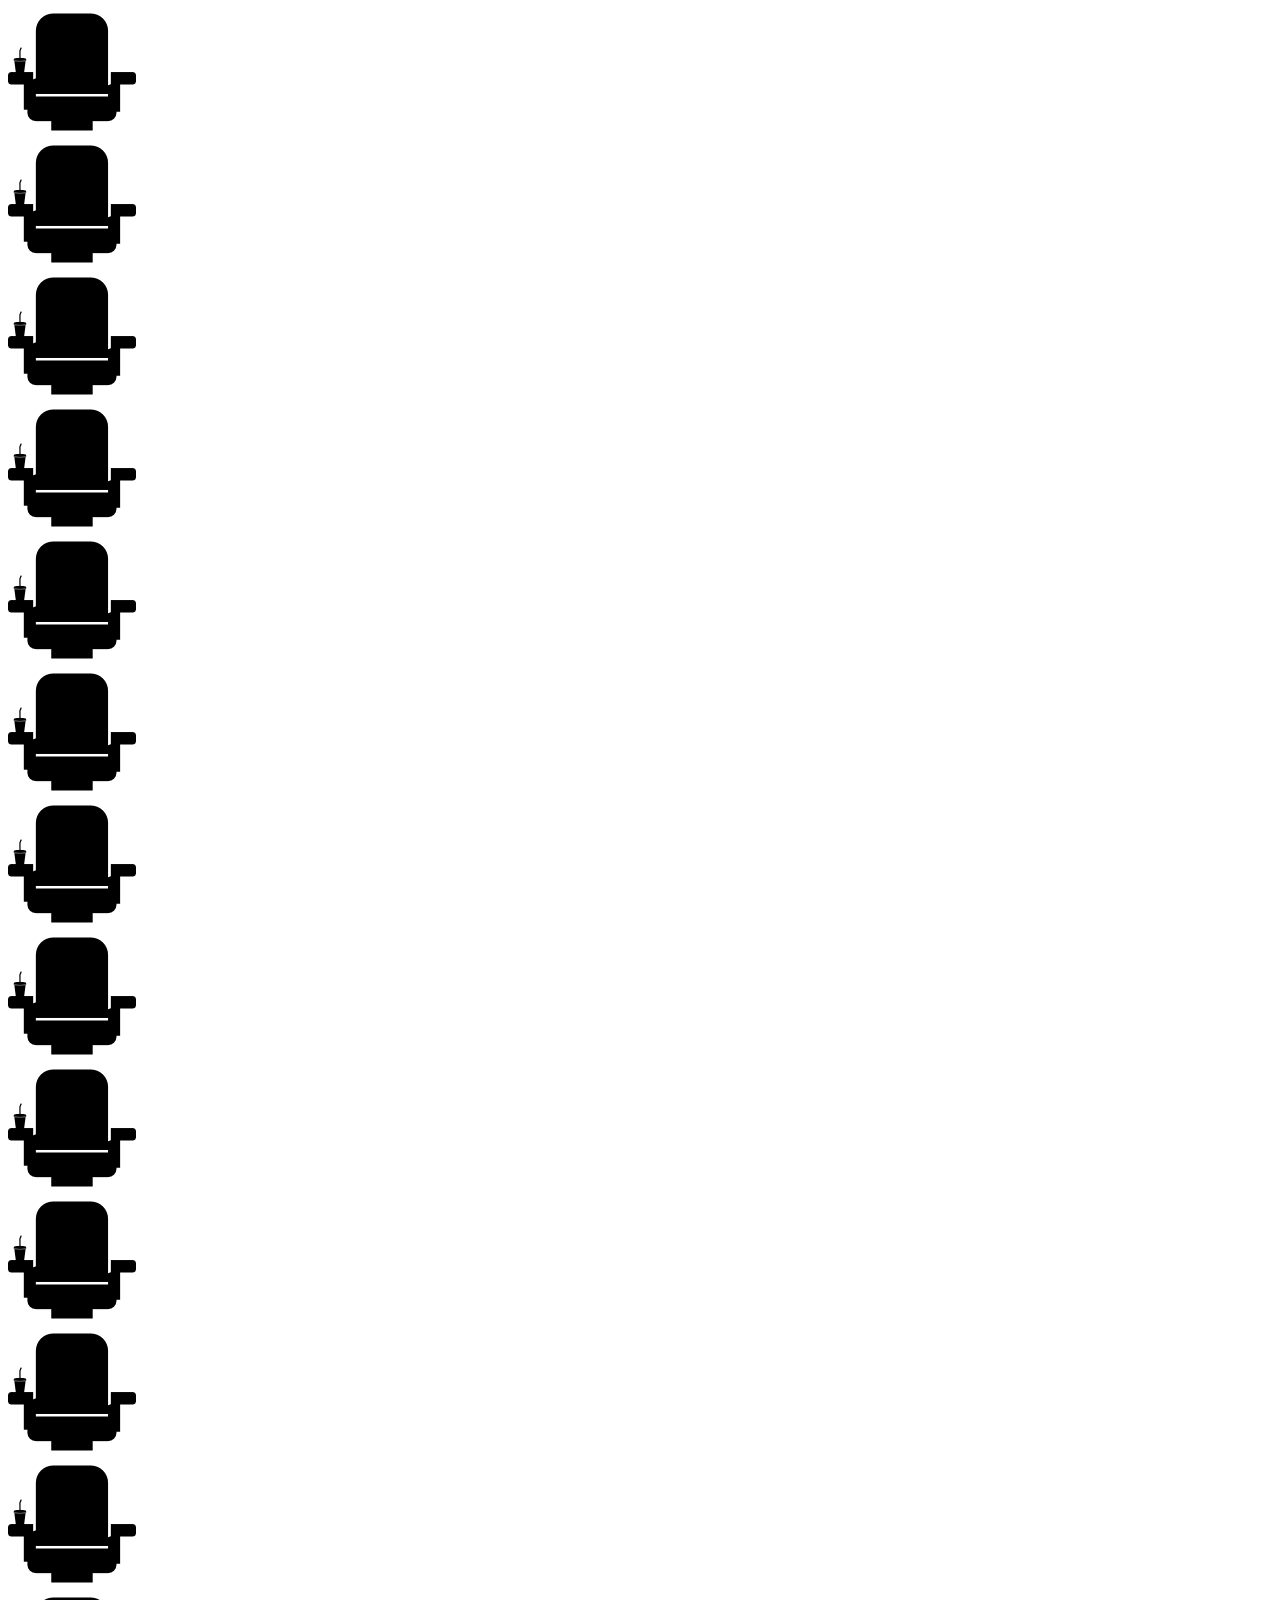
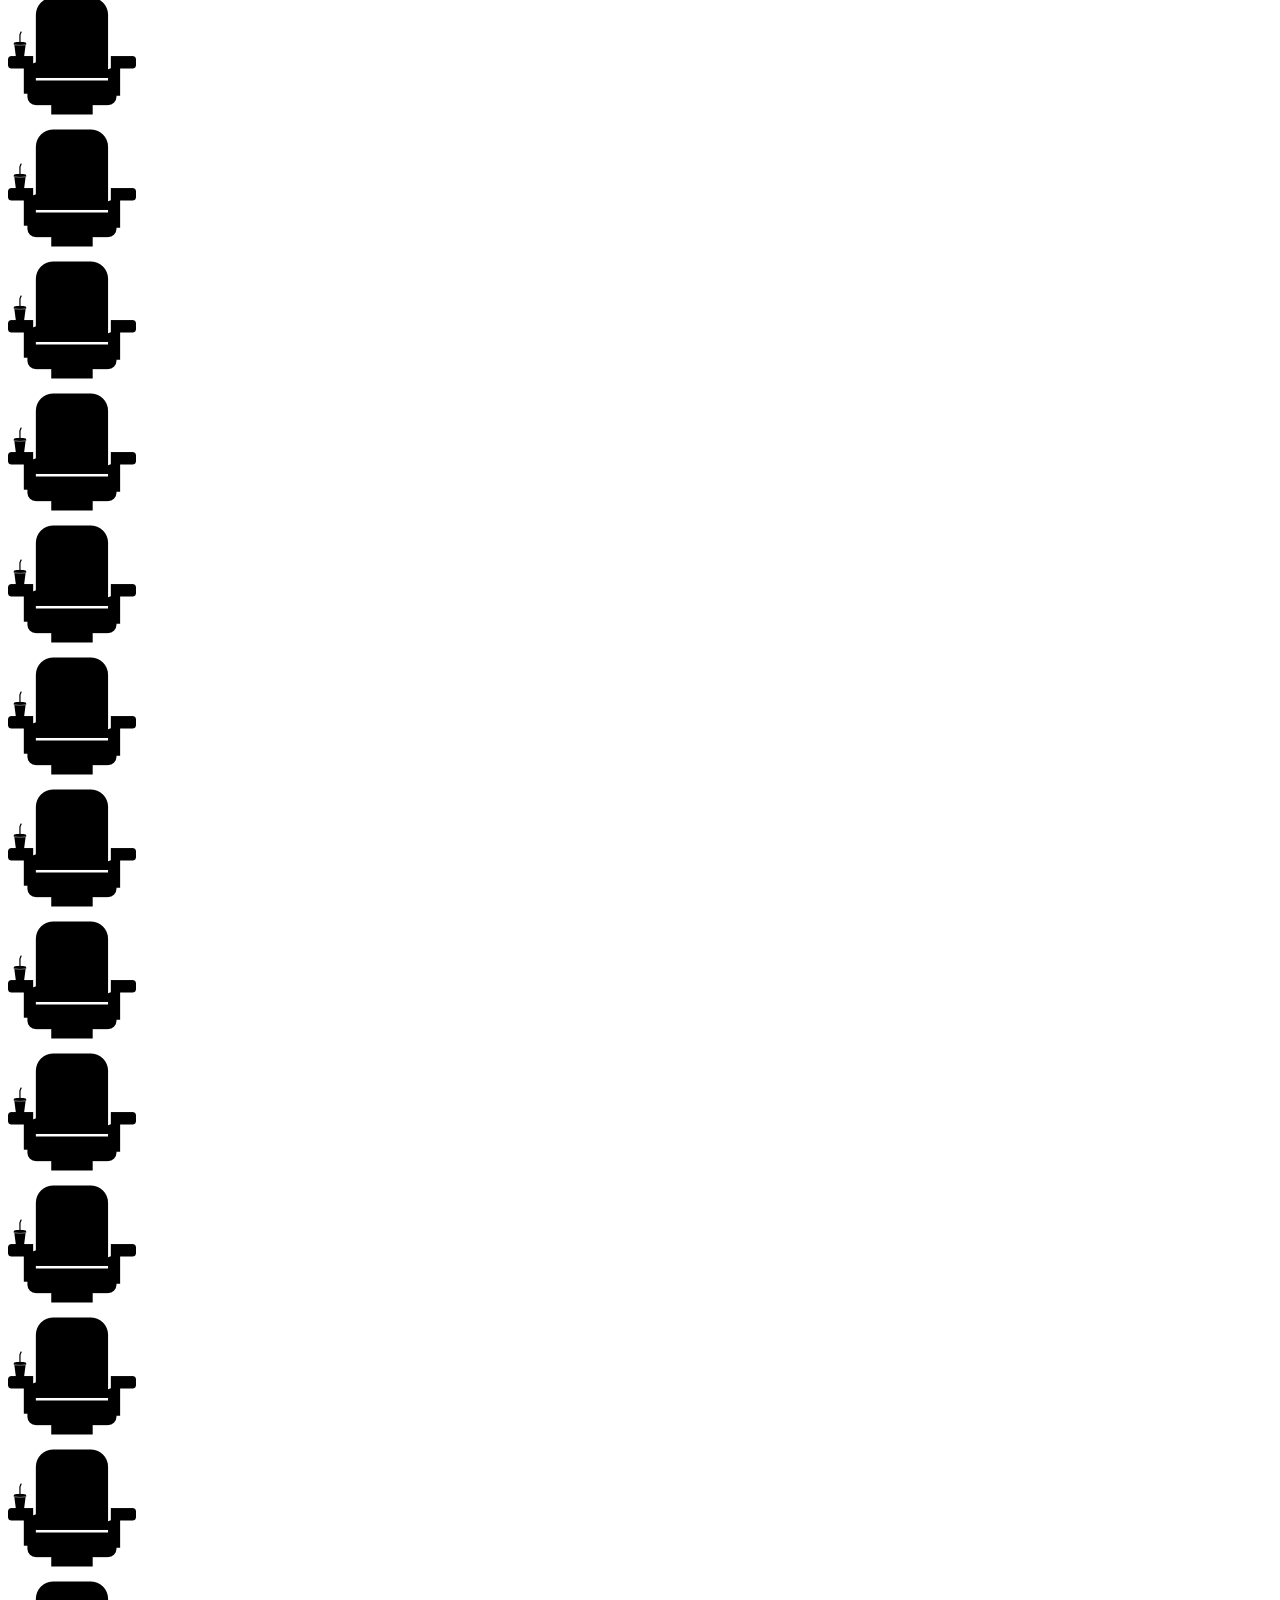
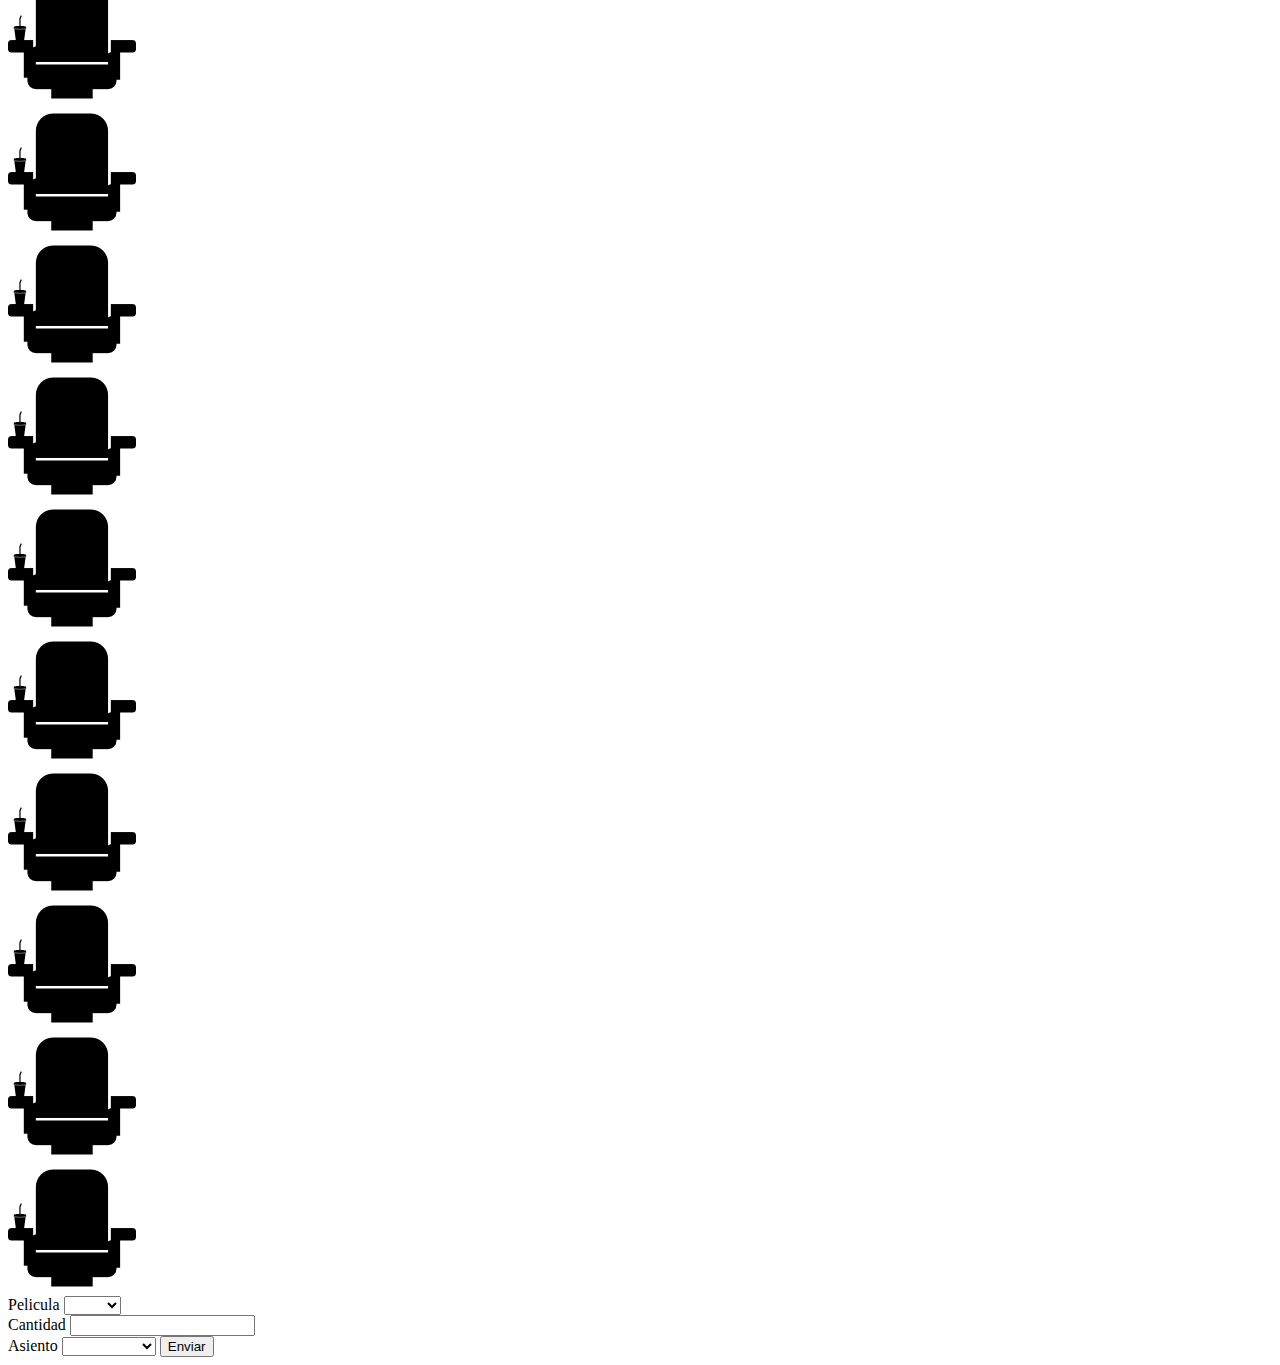
==== reserva.html @ 3f506c7c "cinecito melo" ====
<!DOCTYPE html>
<html lang="en">

<head>
    <meta charset="UTF-8">
    <meta http-equiv="X-UA-Compatible" content="IE=edge">
    <meta name="viewport" content="width=device-width, initial-scale=1.0">
    <title>Reserva de silleteria</title>
    <link href="https://cdn.jsdelivr.net/npm/bootstrap@5.1.3/dist/css/bootstrap.min.css" rel="stylesheet"
        integrity="sha384-1BmE4kWBq78iYhFldvKuhfTAU6auU8tT94WrHftjDbrCEXSU1oBoqyl2QvZ6jIW3" crossorigin="anonymous">
    <link rel="stylesheet" href="style.css">
</head>

<body>
    <header>

    </header>
    <main>
        <div class="container mt-5 mb-" id="contenedor">
            <div class="row">
                <div class="col-9 pt-5">
                    <div class="row justify-content-center">
                        <div class="col-1">
                            <img src="img/cinema-chair.png" alt="cinema-chair" class="w-100 h-100">
                        </div>
                        <div class="col-1">
                            <img src="img/cinema-chair.png" alt="cinema-chair" class="w-100 h-100">
                        </div>
                        <div class="col-1">
                            <img src="img/cinema-chair.png" alt="cinema-chair" class="w-100 h-100">
                        </div>
                        <div class="col-1">
                            <img src="img/cinema-chair.png" alt="cinema-chair" class="w-100 h-100">
                        </div>
                        <div class="col-1">
                            <img src="img/cinema-chair.png" alt="cinema-chair" class="w-100 h-100">
                        </div>
                        <div class="col-1">
                            <img src="img/cinema-chair.png" alt="cinema-chair" class="w-100 h-100">
                        </div>
                        <div class="col-1">
                            <img src="img/cinema-chair.png" alt="cinema-chair" class="w-100 h-100">
                        </div>
                        <div class="col-1">
                            <img src="img/cinema-chair.png" alt="cinema-chair" class="w-100 h-100">
                        </div>
                    </div>
                    <div class="row justify-content-center">
                        <div class="col-1">
                            <img src="img/cinema-chair.png" alt="cinema-chair" class="w-100 h-100">
                        </div>
                        <div class="col-1">
                            <img src="img/cinema-chair.png" alt="cinema-chair" class="w-100 h-100">
                        </div>
                        <div class="col-1">
                            <img src="img/cinema-chair.png" alt="cinema-chair" class="w-100 h-100">
                        </div>
                        <div class="col-1">
                            <img src="img/cinema-chair.png" alt="cinema-chair" class="w-100 h-100">
                        </div>
                        <div class="col-1">
                            <img src="img/cinema-chair.png" alt="cinema-chair" class="w-100 h-100">
                        </div>
                        <div class="col-1">
                            <img src="img/cinema-chair.png" alt="cinema-chair" class="w-100 h-100">
                        </div>
                        <div class="col-1">
                            <img src="img/cinema-chair.png" alt="cinema-chair" class="w-100 h-100">
                        </div>
                        <div class="col-1">
                            <img src="img/cinema-chair.png" alt="cinema-chair" class="w-100 h-100">
                        </div>
                    </div>
                    <div class="row justify-content-center">
                        <div class="col-1">
                            <img src="img/cinema-chair.png" alt="cinema-chair" class="w-100 h-100">
                        </div>
                        <div class="col-1">
                            <img src="img/cinema-chair.png" alt="cinema-chair" class="w-100 h-100">
                        </div>
                        <div class="col-1">
                            <img src="img/cinema-chair.png" alt="cinema-chair" class="w-100 h-100">
                        </div>
                        <div class="col-2">

                        </div>
                        <div class="col-1">
                            <img src="img/cinema-chair.png" alt="cinema-chair" class="w-100 h-100">
                        </div>
                        <div class="col-1">
                            <img src="img/cinema-chair.png" alt="cinema-chair" class="w-100 h-100">
                        </div>
                        <div class="col-1">
                            <img src="img/cinema-chair.png" alt="cinema-chair" class="w-100 h-100">
                        </div>
                    </div>
                    <div class="row justify-content-center">
                        <div class="col-1">
                            <img src="img/cinema-chair.png" alt="cinema-chair" class="w-100 h-100">
                        </div>
                        <div class="col-1">
                            <img src="img/cinema-chair.png" alt="cinema-chair" class="w-100 h-100">
                        </div>
                        <div class="col-1">
                            <img src="img/cinema-chair.png" alt="cinema-chair" class="w-100 h-100">
                        </div>
                        <div class="col-2">

                        </div>
                        <div class="col-1">
                            <img src="img/cinema-chair.png" alt="cinema-chair" class="w-100 h-100">
                        </div>
                        <div class="col-1">
                            <img src="img/cinema-chair.png" alt="cinema-chair" class="w-100 h-100">
                        </div>
                        <div class="col-1">
                            <img src="img/cinema-chair.png" alt="cinema-chair" class="w-100 h-100">
                        </div>
                    </div>
                    <div class="row justify-content-center">
                        <div class="col-1">
                            <img src="img/cinema-chair.png" alt="cinema-chair" class="w-100 h-100">
                        </div>
                        <div class="col-1">
                            <img src="img/cinema-chair.png" alt="cinema-chair" class="w-100 h-100">
                        </div>
                        <div class="col-1">
                            <img src="img/cinema-chair.png" alt="cinema-chair" class="w-100 h-100">
                        </div>
                        <div class="col-2">

                        </div>
                        <div class="col-1">
                            <img src="img/cinema-chair.png" alt="cinema-chair" class="w-100 h-100">
                        </div>
                        <div class="col-1">
                            <img src="img/cinema-chair.png" alt="cinema-chair" class="w-100 h-100">
                        </div>
                        <div class="col-1">
                            <img src="img/cinema-chair.png" alt="cinema-chair" class="w-100 h-100">
                        </div>
                    </div>
                </div>
                <div class="col-3 border p-4">
                    <form>
                        <label for="exampleInputEmail1" class="form-label">Pelicula</label>
                        <select class="form-select mb-3" aria-label="Default select example">
                            <option selected>    </option>
                            <option value="1">One</option>
                            <option value="2">Two</option>
                            <option value="3">Three</option>
                            <option value="3">Three</option>
                            <option value="3">Three</option>
                            <option value="3">Three</option>
                            <option value="3">Three</option>
                            <option value="3">Three</option>
                          </select>
                        <div class="mb-3">
                            <label for="exampleInputEmail1" class="form-label">Cantidad</label>
                            <input type="number" class="form-control" id="exampleInputEmail1"
                                aria-describedby="emailHelp">
                        </div>
                        <label for="exampleInputEmail1" class="form-label">Asiento</label>
                        <select class="form-select mb-3" aria-label="Default select example">
                            <option selected>    </option>
                            <option value="1">Preferencial</option>
                            <option value="2">General</option>
                          </select>
                        <button type="submit" class="btn btn-primary w-100">Enviar</button>
                    </form>
                </div>
            </div>
        </div>
    </main>
    <footer>

    </footer>
    <script src="https://cdn.jsdelivr.net/npm/bootstrap@5.1.3/dist/js/bootstrap.bundle.min.js"
        integrity="sha384-ka7Sk0Gln4gmtz2MlQnikT1wXgYsOg+OMhuP+IlRH9sENBO0LRn5q+8nbTov4+1p"
        crossorigin="anonymous"></script>
    <script src="reservas.js"></script>
</body>

</html>
---- style.css ----
div.container div.row div.card img:hover {
    transition: all ease-out 0.3s;
    transform: scale(1.02);
}

div.container div.col-1 img:hover {
    background: aqua;
}
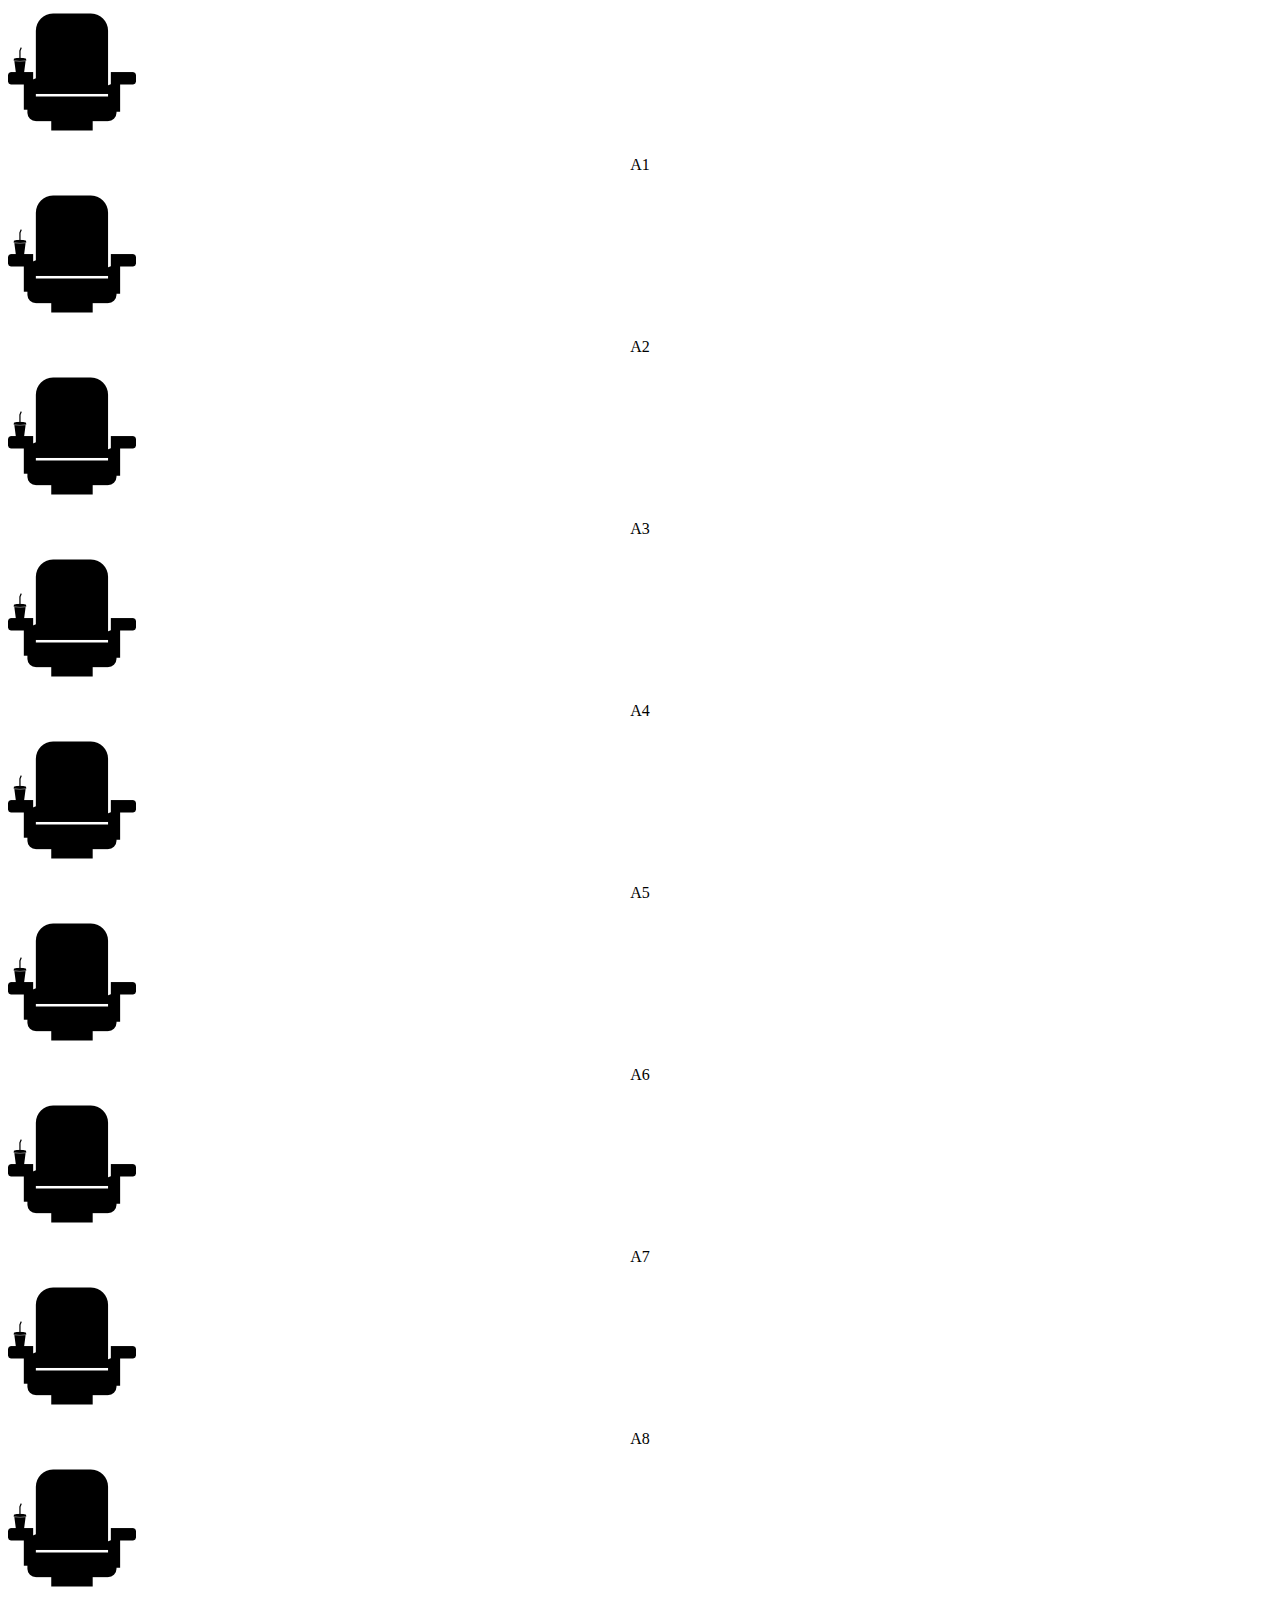
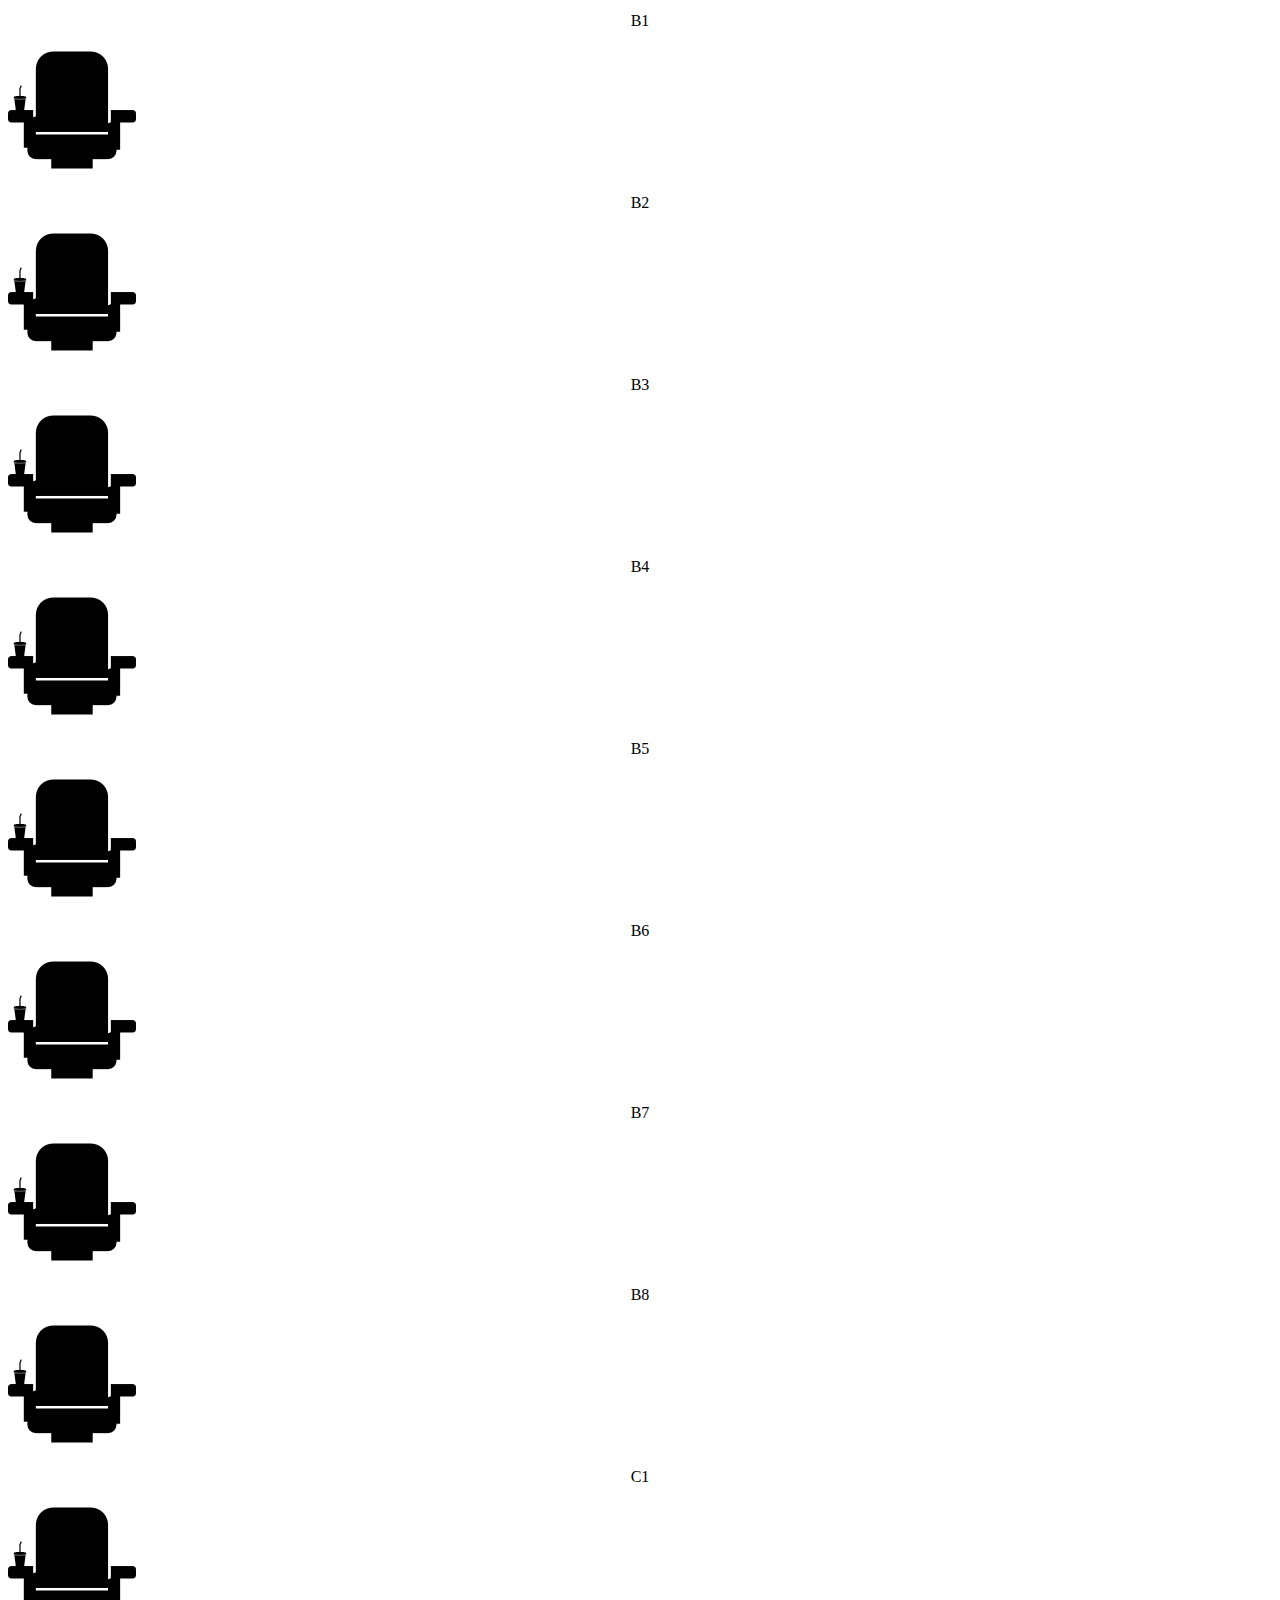
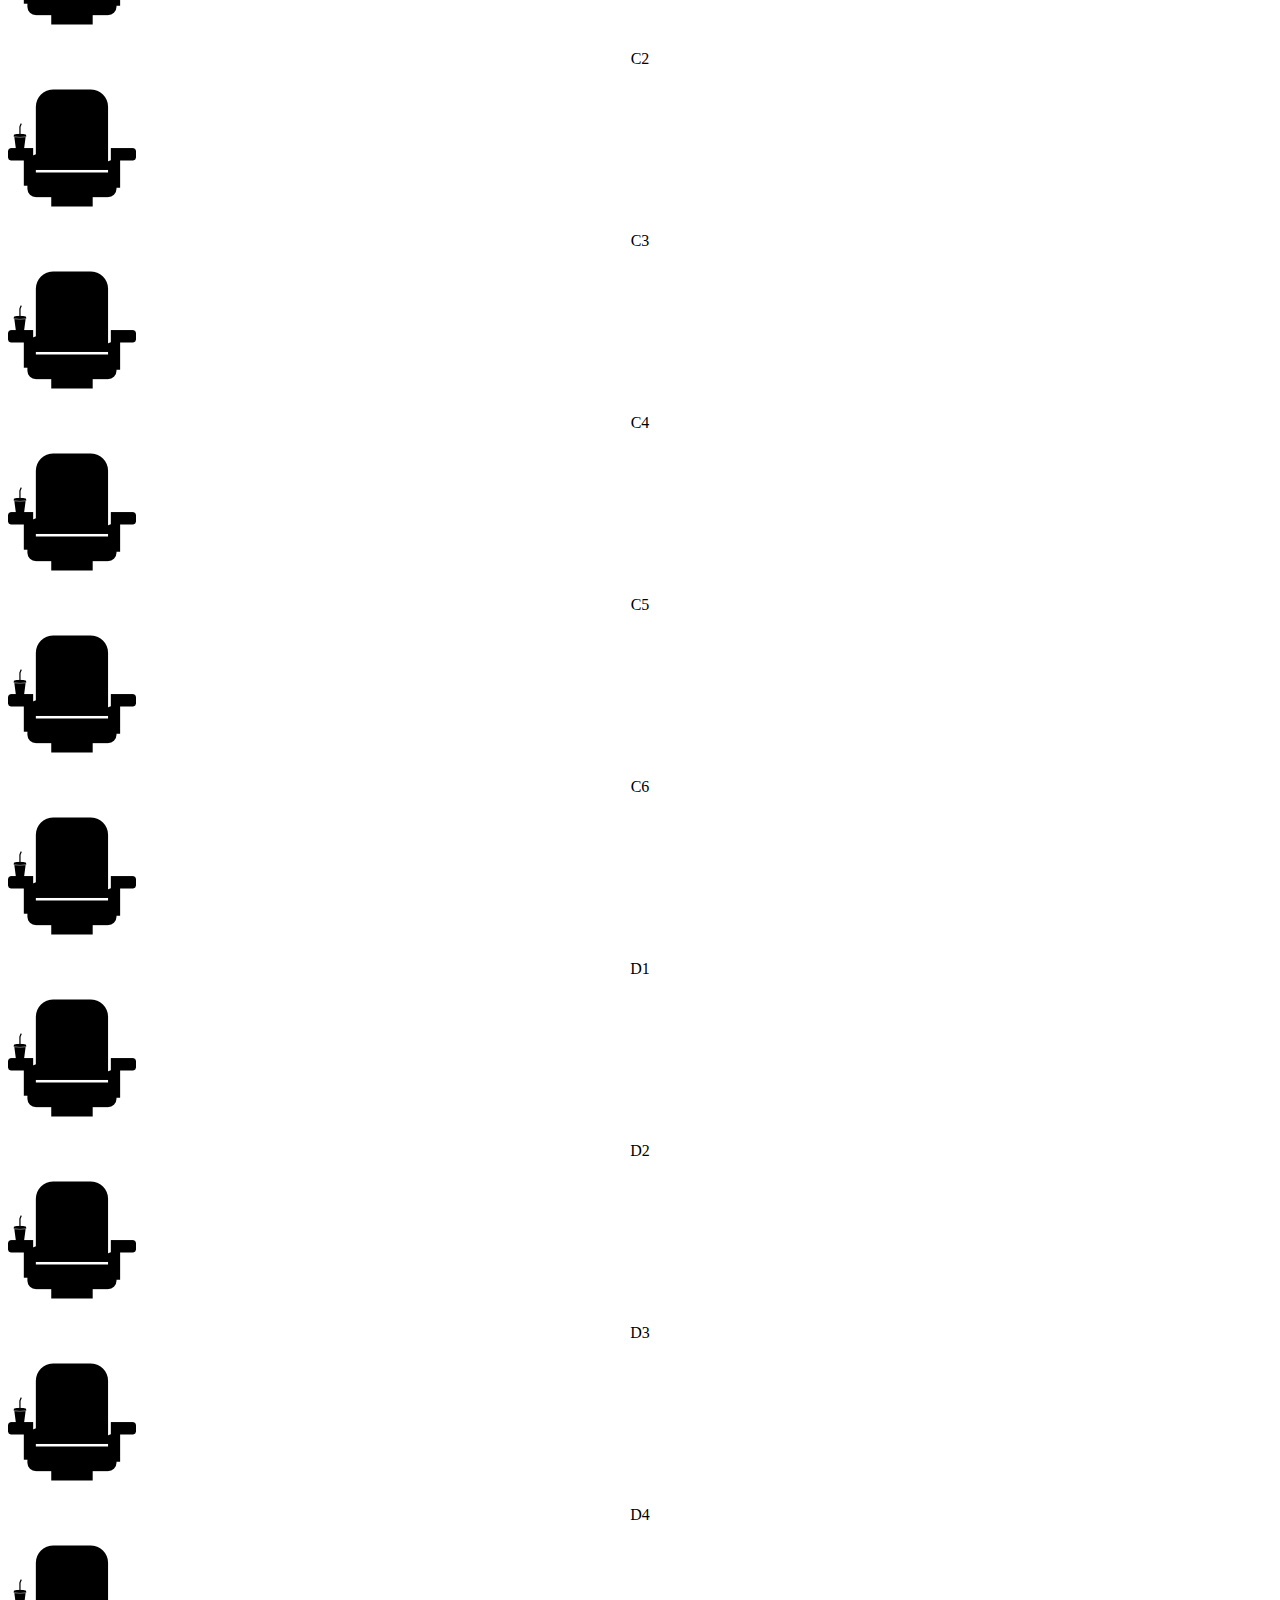
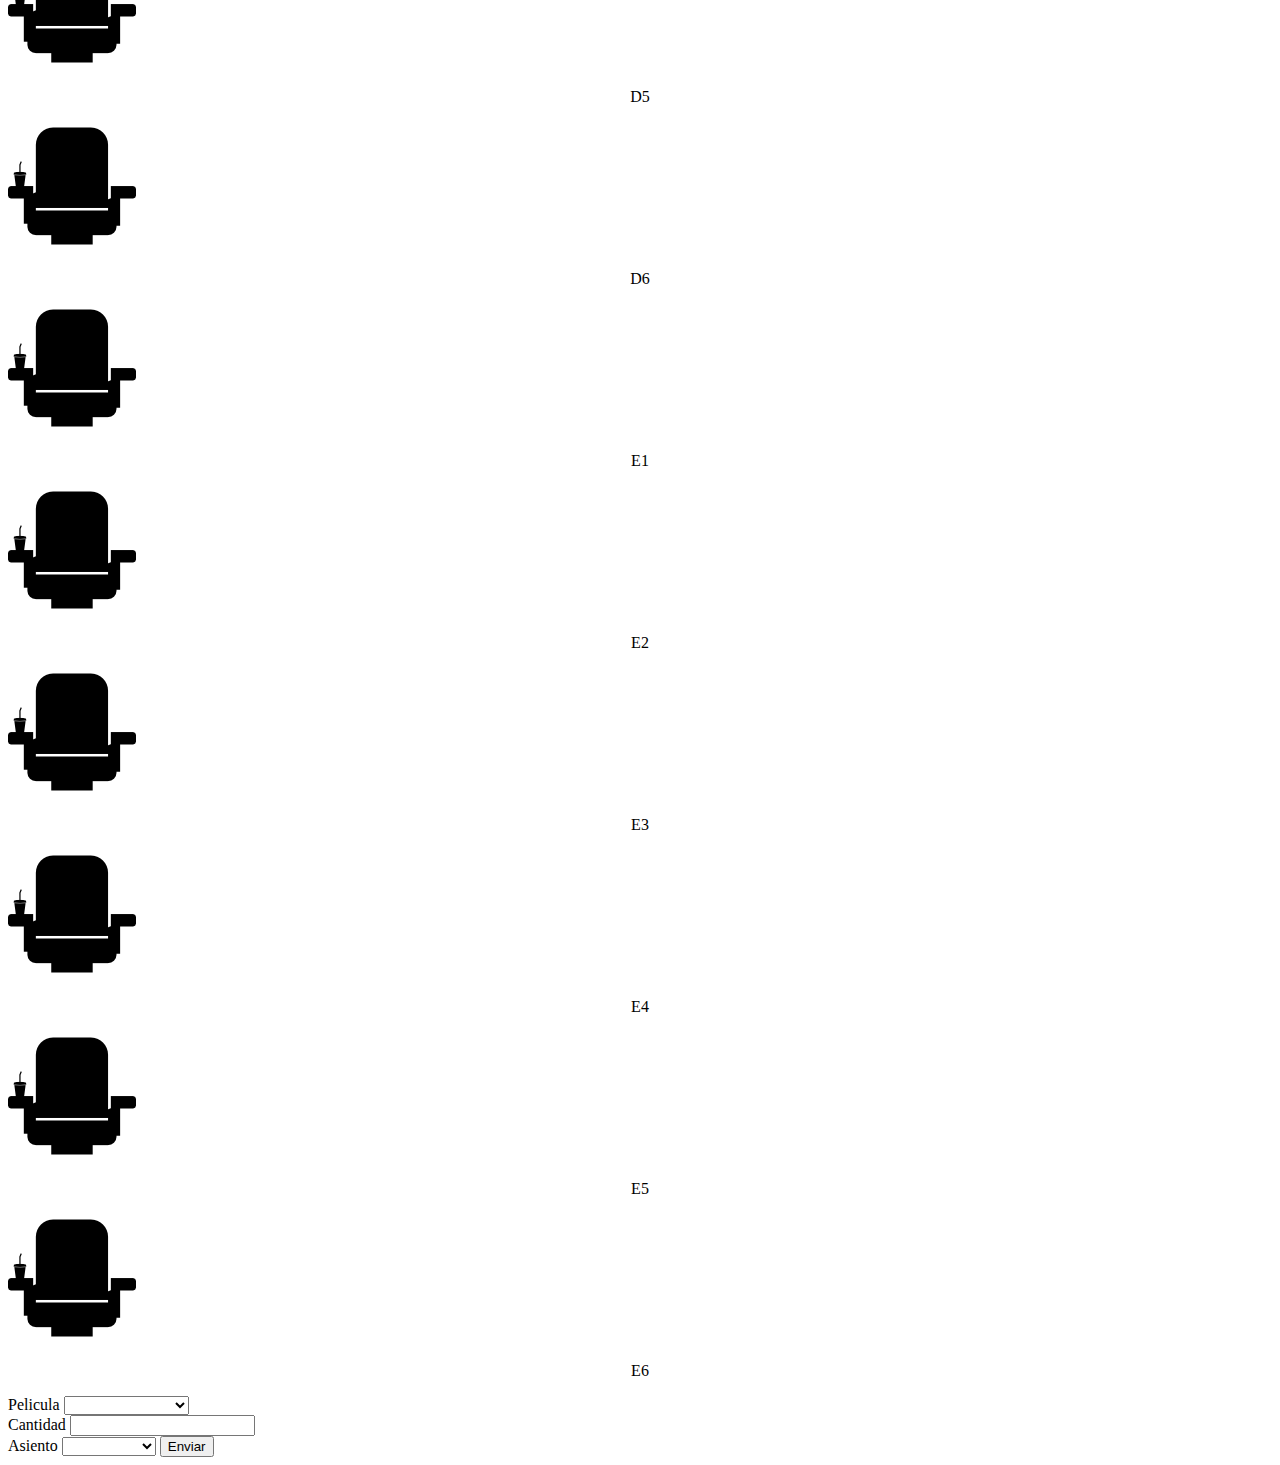
==== commit f884452b: "terrf" ====
--- a/reserva.html
+++ b/reserva.html
@@ -21,123 +21,157 @@
                 <div class="col-9 pt-5">
                     <div class="row justify-content-center">
                         <div class="col-1">
-                            <img src="img/cinema-chair.png" alt="cinema-chair" class="w-100 h-100">
-                        </div>
-                        <div class="col-1">
-                            <img src="img/cinema-chair.png" alt="cinema-chair" class="w-100 h-100">
-                        </div>
-                        <div class="col-1">
-                            <img src="img/cinema-chair.png" alt="cinema-chair" class="w-100 h-100">
-                        </div>
-                        <div class="col-1">
-                            <img src="img/cinema-chair.png" alt="cinema-chair" class="w-100 h-100">
-                        </div>
-                        <div class="col-1">
-                            <img src="img/cinema-chair.png" alt="cinema-chair" class="w-100 h-100">
-                        </div>
-                        <div class="col-1">
-                            <img src="img/cinema-chair.png" alt="cinema-chair" class="w-100 h-100">
-                        </div>
-                        <div class="col-1">
-                            <img src="img/cinema-chair.png" alt="cinema-chair" class="w-100 h-100">
-                        </div>
-                        <div class="col-1">
-                            <img src="img/cinema-chair.png" alt="cinema-chair" class="w-100 h-100">
-                        </div>
-                    </div>
-                    <div class="row justify-content-center">
-                        <div class="col-1">
-                            <img src="img/cinema-chair.png" alt="cinema-chair" class="w-100 h-100">
-                        </div>
-                        <div class="col-1">
-                            <img src="img/cinema-chair.png" alt="cinema-chair" class="w-100 h-100">
-                        </div>
-                        <div class="col-1">
-                            <img src="img/cinema-chair.png" alt="cinema-chair" class="w-100 h-100">
-                        </div>
-                        <div class="col-1">
-                            <img src="img/cinema-chair.png" alt="cinema-chair" class="w-100 h-100">
-                        </div>
-                        <div class="col-1">
-                            <img src="img/cinema-chair.png" alt="cinema-chair" class="w-100 h-100">
-                        </div>
-                        <div class="col-1">
-                            <img src="img/cinema-chair.png" alt="cinema-chair" class="w-100 h-100">
-                        </div>
-                        <div class="col-1">
-                            <img src="img/cinema-chair.png" alt="cinema-chair" class="w-100 h-100">
-                        </div>
-                        <div class="col-1">
-                            <img src="img/cinema-chair.png" alt="cinema-chair" class="w-100 h-100">
-                        </div>
-                    </div>
-                    <div class="row justify-content-center">
-                        <div class="col-1">
-                            <img src="img/cinema-chair.png" alt="cinema-chair" class="w-100 h-100">
-                        </div>
-                        <div class="col-1">
-                            <img src="img/cinema-chair.png" alt="cinema-chair" class="w-100 h-100">
-                        </div>
-                        <div class="col-1">
-                            <img src="img/cinema-chair.png" alt="cinema-chair" class="w-100 h-100">
+                            <img src="img/cinema-chair.png" alt="cinema-chair" class="w-100">
+                            <p>A1</p>
+                        </div>
+                        <div class="col-1">
+                            <img src="img/cinema-chair.png" alt="cinema-chair" class="w-100">
+                            <p>A2</p>
+                        </div>
+                        <div class="col-1">
+                            <img src="img/cinema-chair.png" alt="cinema-chair" class="w-100">
+                            <p>A3</p>
+                        </div>
+                        <div class="col-1">
+                            <img src="img/cinema-chair.png" alt="cinema-chair" class="w-100">
+                            <p>A4</p>
+                        </div>
+                        <div class="col-1">
+                            <img src="img/cinema-chair.png" alt="cinema-chair" class="w-100">
+                            <p>A5</p>
+                        </div>
+                        <div class="col-1">
+                            <img src="img/cinema-chair.png" alt="cinema-chair" class="w-100">
+                            <p>A6</p>
+                        </div>
+                        <div class="col-1">
+                            <img src="img/cinema-chair.png" alt="cinema-chair" class="w-100">
+                            <p>A7</p>
+                        </div>
+                        <div class="col-1">
+                            <img src="img/cinema-chair.png" alt="cinema-chair" class="w-100">
+                            <p>A8</p>
+                        </div>
+                    </div>
+                    <div class="row justify-content-center">
+                        <div class="col-1">
+                            <img src="img/cinema-chair.png" alt="cinema-chair" class="w-100">
+                            <p>B1</p>
+                        </div>
+                        <div class="col-1">
+                            <img src="img/cinema-chair.png" alt="cinema-chair" class="w-100">
+                            <p>B2</p>
+                        </div>
+                        <div class="col-1">
+                            <img src="img/cinema-chair.png" alt="cinema-chair" class="w-100">
+                            <p>B3</p>
+                        </div>
+                        <div class="col-1">
+                            <img src="img/cinema-chair.png" alt="cinema-chair" class="w-100">
+                            <p>B4</p>
+                        </div>
+                        <div class="col-1">
+                            <img src="img/cinema-chair.png" alt="cinema-chair" class="w-100">
+                            <p>B5</p>
+                        </div>
+                        <div class="col-1">
+                            <img src="img/cinema-chair.png" alt="cinema-chair" class="w-100">
+                            <p>B6</p>
+                        </div>
+                        <div class="col-1">
+                            <img src="img/cinema-chair.png" alt="cinema-chair" class="w-100">
+                            <p>B7</p>
+                        </div>
+                        <div class="col-1">
+                            <img src="img/cinema-chair.png" alt="cinema-chair" class="w-100">
+                            <p>B8</p>
+                        </div>
+                    </div>
+                    <div class="row justify-content-center">
+                        <div class="col-1">
+                            <img src="img/cinema-chair.png" alt="cinema-chair" class="w-100">
+                            <p>C1</p>
+                        </div>
+                        <div class="col-1">
+                            <img src="img/cinema-chair.png" alt="cinema-chair" class="w-100">
+                            <p>C2</p>
+                        </div>
+                        <div class="col-1">
+                            <img src="img/cinema-chair.png" alt="cinema-chair" class="w-100">
+                            <p>C3</p>
                         </div>
                         <div class="col-2">
 
                         </div>
                         <div class="col-1">
-                            <img src="img/cinema-chair.png" alt="cinema-chair" class="w-100 h-100">
-                        </div>
-                        <div class="col-1">
-                            <img src="img/cinema-chair.png" alt="cinema-chair" class="w-100 h-100">
-                        </div>
-                        <div class="col-1">
-                            <img src="img/cinema-chair.png" alt="cinema-chair" class="w-100 h-100">
-                        </div>
-                    </div>
-                    <div class="row justify-content-center">
-                        <div class="col-1">
-                            <img src="img/cinema-chair.png" alt="cinema-chair" class="w-100 h-100">
-                        </div>
-                        <div class="col-1">
-                            <img src="img/cinema-chair.png" alt="cinema-chair" class="w-100 h-100">
-                        </div>
-                        <div class="col-1">
-                            <img src="img/cinema-chair.png" alt="cinema-chair" class="w-100 h-100">
+                            <img src="img/cinema-chair.png" alt="cinema-chair" class="w-100">
+                            <p>C4</p>
+                        </div>
+                        <div class="col-1">
+                            <img src="img/cinema-chair.png" alt="cinema-chair" class="w-100">
+                            <p>C5</p>
+                        </div>
+                        <div class="col-1">
+                            <img src="img/cinema-chair.png" alt="cinema-chair" class="w-100">
+                            <p>C6</p>
+                        </div>
+                    </div>
+                    <div class="row justify-content-center">
+                        <div class="col-1">
+                            <img src="img/cinema-chair.png" alt="cinema-chair" class="w-100">
+                            <p>D1</p>
+                        </div>
+                        <div class="col-1">
+                            <img src="img/cinema-chair.png" alt="cinema-chair" class="w-100">
+                            <p>D2</p>
+                        </div>
+                        <div class="col-1">
+                            <img src="img/cinema-chair.png" alt="cinema-chair" class="w-100">
+                            <p>D3</p>
                         </div>
                         <div class="col-2">
 
                         </div>
                         <div class="col-1">
-                            <img src="img/cinema-chair.png" alt="cinema-chair" class="w-100 h-100">
-                        </div>
-                        <div class="col-1">
-                            <img src="img/cinema-chair.png" alt="cinema-chair" class="w-100 h-100">
-                        </div>
-                        <div class="col-1">
-                            <img src="img/cinema-chair.png" alt="cinema-chair" class="w-100 h-100">
-                        </div>
-                    </div>
-                    <div class="row justify-content-center">
-                        <div class="col-1">
-                            <img src="img/cinema-chair.png" alt="cinema-chair" class="w-100 h-100">
-                        </div>
-                        <div class="col-1">
-                            <img src="img/cinema-chair.png" alt="cinema-chair" class="w-100 h-100">
-                        </div>
-                        <div class="col-1">
-                            <img src="img/cinema-chair.png" alt="cinema-chair" class="w-100 h-100">
+                            <img src="img/cinema-chair.png" alt="cinema-chair" class="w-100">
+                            <p>D4</p>
+                        </div>
+                        <div class="col-1">
+                            <img src="img/cinema-chair.png" alt="cinema-chair" class="w-100">
+                            <p>D5</p>
+                        </div>
+                        <div class="col-1">
+                            <img src="img/cinema-chair.png" alt="cinema-chair" class="w-100">
+                            <p>D6</p>
+                        </div>
+                    </div>
+                    <div class="row justify-content-center">
+                        <div class="col-1">
+                            <img src="img/cinema-chair.png" alt="cinema-chair" class="w-100">
+                            <p>E1</p>
+                        </div>
+                        <div class="col-1">
+                            <img src="img/cinema-chair.png" alt="cinema-chair" class="w-100">
+                            <p>E2</p>
+                        </div>
+                        <div class="col-1">
+                            <img src="img/cinema-chair.png" alt="cinema-chair" class="w-100">
+                            <p>E3</p>
                         </div>
                         <div class="col-2">
 
                         </div>
                         <div class="col-1">
-                            <img src="img/cinema-chair.png" alt="cinema-chair" class="w-100 h-100">
-                        </div>
-                        <div class="col-1">
-                            <img src="img/cinema-chair.png" alt="cinema-chair" class="w-100 h-100">
-                        </div>
-                        <div class="col-1">
-                            <img src="img/cinema-chair.png" alt="cinema-chair" class="w-100 h-100">
+                            <img src="img/cinema-chair.png" alt="cinema-chair" class="w-100">
+                            <p>E4</p>
+                        </div>
+                        <div class="col-1">
+                            <img src="img/cinema-chair.png" alt="cinema-chair" class="w-100">
+                            <p>E5</p>
+                        </div>
+                        <div class="col-1">
+                            <img src="img/cinema-chair.png" alt="cinema-chair" class="w-100">
+                            <p>E6</p>
                         </div>
                     </div>
                 </div>
@@ -146,14 +180,14 @@
                         <label for="exampleInputEmail1" class="form-label">Pelicula</label>
                         <select class="form-select mb-3" aria-label="Default select example">
                             <option selected>    </option>
-                            <option value="1">One</option>
-                            <option value="2">Two</option>
-                            <option value="3">Three</option>
-                            <option value="3">Three</option>
-                            <option value="3">Three</option>
-                            <option value="3">Three</option>
-                            <option value="3">Three</option>
-                            <option value="3">Three</option>
+                            <option value="The Batman">The Batman</option>
+                            <option value="Birdsong">Birdsong</option>
+                            <option value="The Godfather">The Godfather</option>
+                            <option value="House Of GUCCI">House Of GUCCI</option>
+                            <option value="Riders Of Justice">Riders Of Justice</option>
+                            <option value="Nightmare Alley">Nightmare Alley</option>
+                            <option value="Licorice Pizza">Licorice Pizza</option>
+                            <option value="Uncharted">Uncharted</option>
                           </select>
                         <div class="mb-3">
                             <label for="exampleInputEmail1" class="form-label">Cantidad</label>
--- a/style.css
+++ b/style.css
@@ -6,3 +6,7 @@
 div.container div.col-1 img:hover {
     background: aqua;
 }
+
+div.col-1 p {
+    text-align: center;
+}
